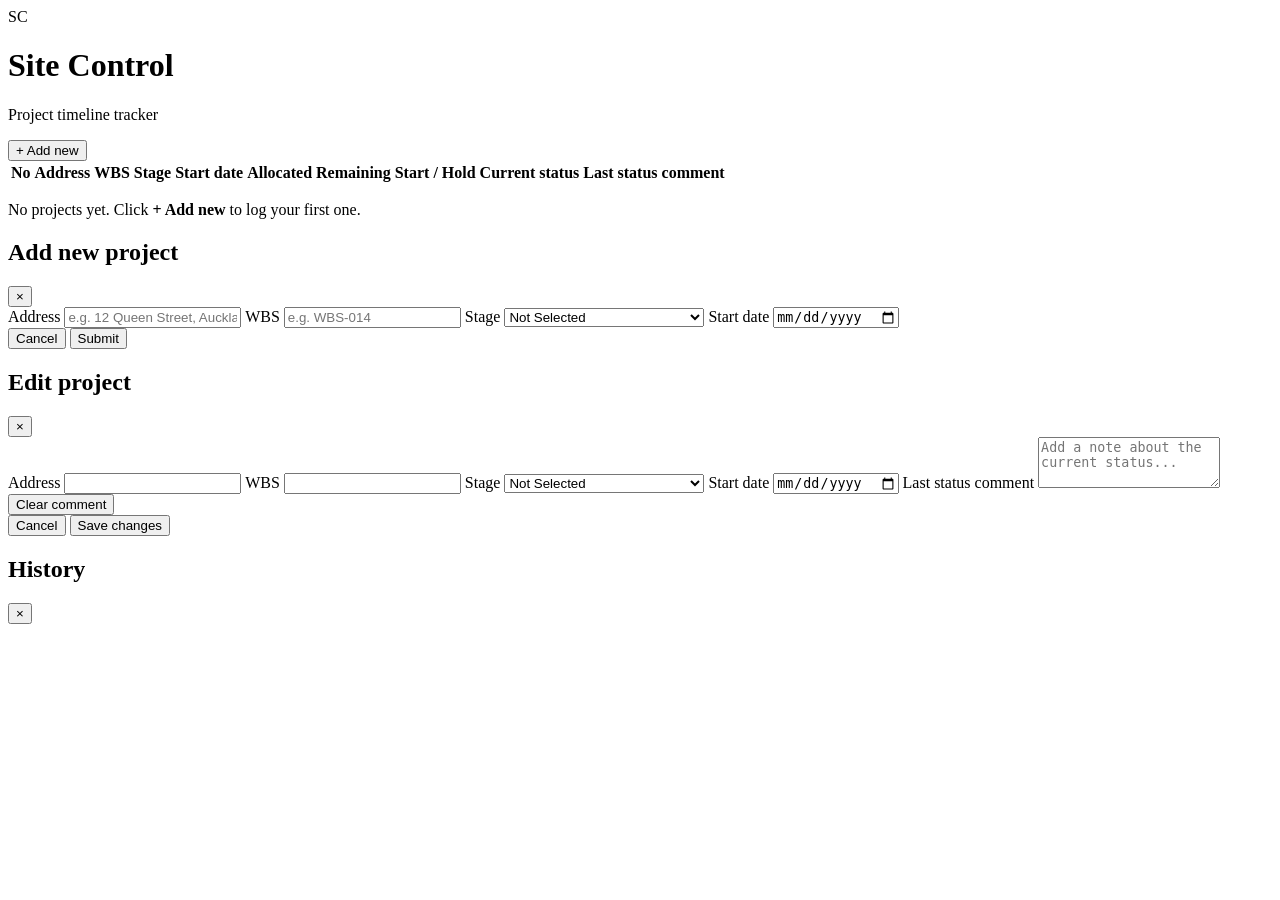
==== public/index.html @ cd992c7f "Create index.html" ====
<!DOCTYPE html>
<html lang="en">
<head>
<meta charset="UTF-8">
<meta name="viewport" content="width=device-width, initial-scale=1.0">
<title>Site Control — Project Timeline Tracker</title>
<link rel="stylesheet" href="style.css">
</head>
<body>

<header class="topbar">
  <div class="topbar-left">
    <span class="topbar-mark">SC</span>
    <div>
      <h1>Site Control</h1>
      <p class="topbar-sub">Project timeline tracker</p>
    </div>
  </div>
  <button id="btnAddNew" class="btn btn-primary">+ Add new</button>
</header>

<main>
  <div class="table-wrap">
    <table id="trackerTable">
      <thead>
        <tr>
          <th class="col-no">No</th>
          <th class="col-address">Address</th>
          <th class="col-wbs">WBS</th>
          <th class="col-stage">Stage</th>
          <th class="col-date">Start date</th>
          <th class="col-alloc">Allocated</th>
          <th class="col-remain">Remaining</th>
          <th class="col-actions">Start / Hold</th>
          <th class="col-status">Current status</th>
          <th class="col-comment">Last status comment</th>
          <th class="col-row-actions"></th>
        </tr>
      </thead>
      <tbody id="rowsBody">
      </tbody>
    </table>
    <p id="emptyState" class="empty-state">No projects yet. Click <strong>+ Add new</strong> to log your first one.</p>
  </div>
</main>

<!-- ===================== ADD NEW MODAL ===================== -->
<div id="modalAdd" class="modal-backdrop">
  <div class="modal">
    <div class="modal-head">
      <h2>Add new project</h2>
      <button class="modal-close" data-close="modalAdd">&times;</button>
    </div>
    <form id="formAdd">
      <label>Address
        <input type="text" id="fAddress" required placeholder="e.g. 12 Queen Street, Auckland">
      </label>
      <label>WBS
        <input type="text" id="fWbs" required placeholder="e.g. WBS-014">
      </label>
      <label>Stage
        <select id="fStage" required>
          <option value="Not Selected">Not Selected</option>
          <option value="Indicative">Indicative — 5 weekdays</option>
          <option value="Detail Design">Detail Design — 20 weekdays</option>
          <option value="Pricing">Pricing — 2 weekdays</option>
          <option value="Handover">Handover — 3 weekdays</option>
          <option value="Redesign">Redesign — 5 weekdays</option>
          <option value="Repricing">Repricing — 2 weekdays</option>
          <option value="ECI">ECI — 10 weekdays</option>
          <option value="Tender">Tender — 10 weekdays</option>
          <option value="Submitted">Submitted</option>
        </select>
      </label>
      <label>Start date
        <input type="date" id="fStartDate" required>
      </label>
      <div class="modal-actions">
        <button type="button" class="btn btn-ghost" data-close="modalAdd">Cancel</button>
        <button type="submit" class="btn btn-primary">Submit</button>
      </div>
    </form>
  </div>
</div>

<!-- ===================== EDIT MODAL ===================== -->
<div id="modalEdit" class="modal-backdrop">
  <div class="modal">
    <div class="modal-head">
      <h2>Edit project</h2>
      <button class="modal-close" data-close="modalEdit">&times;</button>
    </div>
    <form id="formEdit">
      <input type="hidden" id="eId">
      <label>Address
        <input type="text" id="eAddress" required>
      </label>
      <label>WBS
        <input type="text" id="eWbs" required>
      </label>
      <label>Stage
        <select id="eStage" required>
          <option value="Not Selected">Not Selected</option>
          <option value="Indicative">Indicative — 5 weekdays</option>
          <option value="Detail Design">Detail Design — 20 weekdays</option>
          <option value="Pricing">Pricing — 2 weekdays</option>
          <option value="Handover">Handover — 3 weekdays</option>
          <option value="Redesign">Redesign — 5 weekdays</option>
          <option value="Repricing">Repricing — 2 weekdays</option>
          <option value="ECI">ECI — 10 weekdays</option>
          <option value="Tender">Tender — 10 weekdays</option>
          <option value="Submitted">Submitted</option>
        </select>
      </label>
      <label>Start date
        <input type="date" id="eStartDate" required>
      </label>
      <label>Last status comment
        <textarea id="eComment" rows="3" placeholder="Add a note about the current status..."></textarea>
      </label>
      <div class="modal-actions modal-actions-split">
        <button type="button" id="btnClearComment" class="btn btn-danger-ghost">Clear comment</button>
        <div class="modal-actions">
          <button type="button" class="btn btn-ghost" data-close="modalEdit">Cancel</button>
          <button type="submit" class="btn btn-primary">Save changes</button>
        </div>
      </div>
    </form>
  </div>
</div>

<!-- ===================== HISTORY MODAL ===================== -->
<div id="modalHistory" class="modal-backdrop">
  <div class="modal modal-wide">
    <div class="modal-head">
      <h2 id="historyTitle">History</h2>
      <button class="modal-close" data-close="modalHistory">&times;</button>
    </div>
    <div id="historyBody" class="history-body"></div>
  </div>
</div>

<script src="app.js"></script>
</body>
</html>
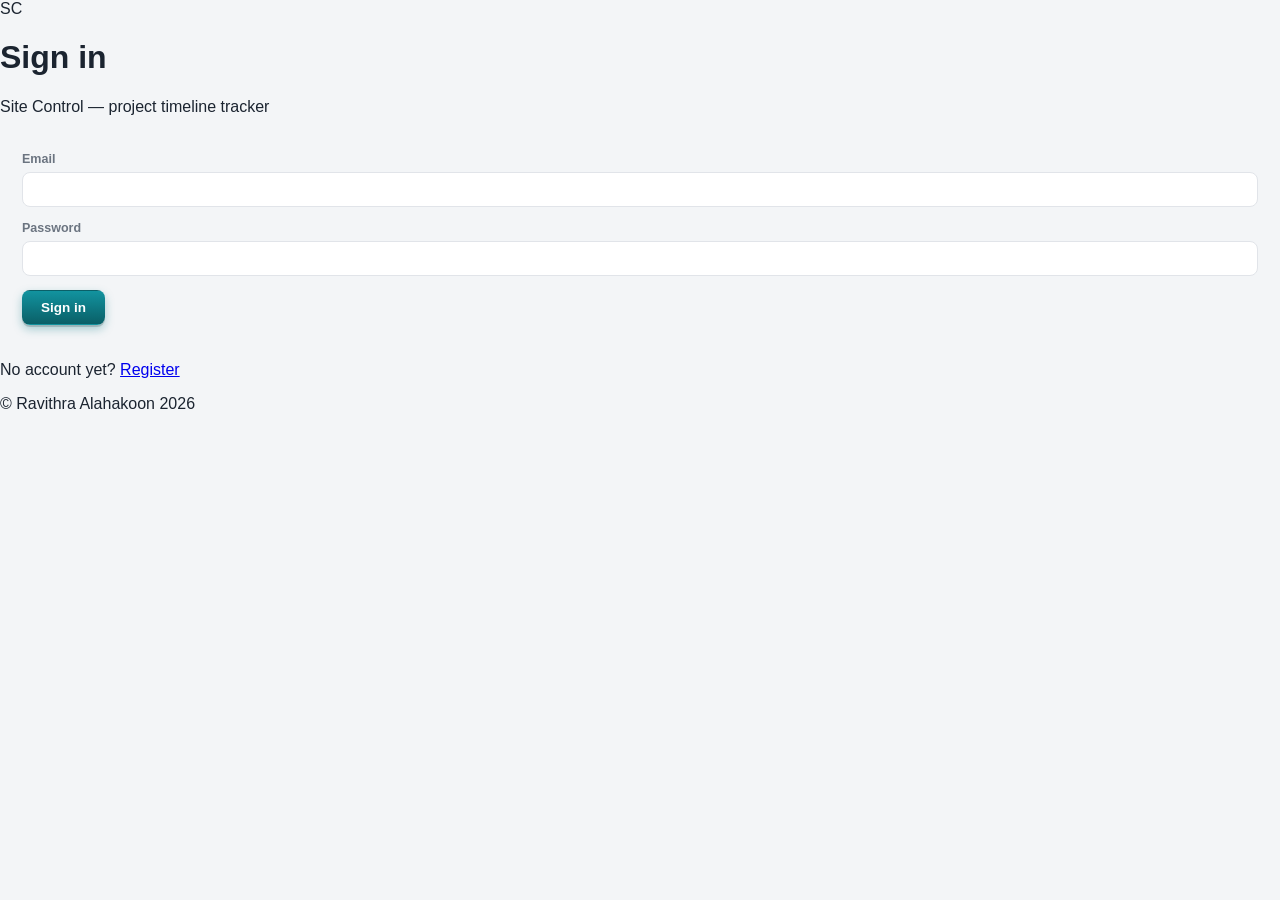
==== commit 069f5213: "Update index.html" ====
--- a/public/index.html
+++ b/public/index.html
@@ -3,21 +3,12 @@
 <head>
 <meta charset="UTF-8">
 <meta name="viewport" content="width=device-width, initial-scale=1.0">
-<title>Site Control — Project Timeline Tracker</title>
+<title>Tracker — Site Control</title>
 <link rel="stylesheet" href="style.css">
 </head>
-<body>
+<body data-page="tracker">
 
-<header class="topbar">
-  <div class="topbar-left">
-    <span class="topbar-mark">SC</span>
-    <div>
-      <h1>Site Control</h1>
-      <p class="topbar-sub">Project timeline tracker</p>
-    </div>
-  </div>
-  <button id="btnAddNew" class="btn btn-primary">+ Add new</button>
-</header>
+<header class="topbar" id="headerRoot"></header>
 
 <main>
   <div class="table-wrap">
@@ -37,12 +28,13 @@
           <th class="col-row-actions"></th>
         </tr>
       </thead>
-      <tbody id="rowsBody">
-      </tbody>
+      <tbody id="rowsBody"></tbody>
     </table>
-    <p id="emptyState" class="empty-state">No projects yet. Click <strong>+ Add new</strong> to log your first one.</p>
+    <p id="emptyState" class="empty-state">No active projects yet. Click <strong>+ Add new</strong> to log your first one.</p>
   </div>
 </main>
+
+<footer id="footerRoot" class="site-footer"></footer>
 
 <!-- ===================== ADD NEW MODAL ===================== -->
 <div id="modalAdd" class="modal-backdrop">
@@ -69,7 +61,6 @@
           <option value="Repricing">Repricing — 2 weekdays</option>
           <option value="ECI">ECI — 10 weekdays</option>
           <option value="Tender">Tender — 10 weekdays</option>
-          <option value="Submitted">Submitted</option>
         </select>
       </label>
       <label>Start date
@@ -109,7 +100,6 @@
           <option value="Repricing">Repricing — 2 weekdays</option>
           <option value="ECI">ECI — 10 weekdays</option>
           <option value="Tender">Tender — 10 weekdays</option>
-          <option value="Submitted">Submitted</option>
         </select>
       </label>
       <label>Start date
@@ -129,6 +119,27 @@
   </div>
 </div>
 
+<!-- ===================== CLOSE MODAL ===================== -->
+<div id="modalClose" class="modal-backdrop">
+  <div class="modal">
+    <div class="modal-head">
+      <h2>Close project</h2>
+      <button class="modal-close" data-close="modalClose">&times;</button>
+    </div>
+    <form id="formClose">
+      <input type="hidden" id="cId">
+      <p class="modal-note">Enter the final project value to close this out. It'll move to the Completed list and stop counting down.</p>
+      <label>Project value ($)
+        <input type="number" id="cValue" min="0" step="0.01" required placeholder="e.g. 45000">
+      </label>
+      <div class="modal-actions">
+        <button type="button" class="btn btn-ghost" data-close="modalClose">Cancel</button>
+        <button type="submit" class="btn btn-primary">Submit &amp; close</button>
+      </div>
+    </form>
+  </div>
+</div>
+
 <!-- ===================== HISTORY MODAL ===================== -->
 <div id="modalHistory" class="modal-backdrop">
   <div class="modal modal-wide">
@@ -140,6 +151,7 @@
   </div>
 </div>
 
-<script src="app.js"></script>
+<script src="common.js"></script>
+<script src="tracker.js"></script>
 </body>
 </html>
--- a/public/style.css
+++ b/public/style.css
@@ -0,0 +1,317 @@
+:root{
+  --navy: #0F1B2D;
+  --navy-2: #16273F;
+  --teal: #0E7C86;
+  --teal-dark: #0A5F67;
+  --bg: #F3F5F7;
+  --card: #FFFFFF;
+  --border: #E1E4E9;
+  --text: #1B2430;
+  --muted: #6B7480;
+  --green: #1E9E5A;
+  --green-dark: #157A45;
+  --red: #D64545;
+  --red-dark: #AC3434;
+  --orange: #F0A202;
+  --danger: #E23D3D;
+  --mono: 'JetBrains Mono', 'SFMono-Regular', Consolas, monospace;
+}
+
+*{box-sizing:border-box;}
+html,body{margin:0;padding:0;}
+body{
+  background:var(--bg);
+  color:var(--text);
+  font-family:'Inter', -apple-system, BlinkMacSystemFont, 'Segoe UI', sans-serif;
+  min-height:100vh;
+}
+
+/* ---------- topbar ---------- */
+.topbar{
+  background:var(--navy);
+  color:#fff;
+  display:flex;
+  align-items:center;
+  justify-content:space-between;
+  padding:16px 28px;
+  position:sticky;
+  top:0;
+  z-index:20;
+  box-shadow:0 2px 10px rgba(0,0,0,.15);
+}
+.topbar-left{display:flex; align-items:center; gap:14px;}
+.topbar-mark{
+  width:38px; height:38px;
+  border-radius:9px;
+  background:linear-gradient(135deg, var(--teal), var(--teal-dark));
+  display:flex; align-items:center; justify-content:center;
+  font-weight:700; font-size:13px; letter-spacing:.5px;
+}
+.topbar h1{margin:0; font-size:18px; font-weight:600;}
+.topbar-sub{margin:0; font-size:12.5px; color:#9FB0C3;}
+
+/* ---------- buttons (general) ---------- */
+.btn{
+  font-family:inherit;
+  font-size:13.5px;
+  font-weight:600;
+  padding:9px 18px;
+  border-radius:8px;
+  border:1px solid transparent;
+  cursor:pointer;
+  transition:transform .06s ease, box-shadow .15s ease, background .15s ease;
+}
+.btn:active{transform:translateY(1px);}
+.btn-primary{
+  background:linear-gradient(180deg, #12939F, var(--teal-dark));
+  color:#fff;
+  box-shadow:0 2px 0 rgba(0,0,0,.15), 0 4px 10px rgba(14,124,134,.35);
+}
+.btn-primary:hover{filter:brightness(1.06);}
+.btn-ghost{
+  background:#fff;
+  color:var(--text);
+  border-color:var(--border);
+}
+.btn-ghost:hover{background:#F7F8FA;}
+.btn-danger-ghost{
+  background:#fff;
+  color:var(--danger);
+  border-color:#F3C6C6;
+}
+.btn-danger-ghost:hover{background:#FFF3F3;}
+
+/* ---------- table ---------- */
+main{padding:24px 28px 60px;}
+.table-wrap{
+  background:var(--card);
+  border:1px solid var(--border);
+  border-radius:12px;
+  overflow-x:auto;
+  box-shadow:0 1px 3px rgba(16,24,40,.04);
+}
+table{border-collapse:collapse; width:100%; min-width:1180px;}
+thead th{
+  text-align:left;
+  font-size:11.5px;
+  font-weight:700;
+  color:var(--muted);
+  letter-spacing:.02em;
+  padding:12px 14px;
+  border-bottom:1px solid var(--border);
+  background:#FAFBFC;
+  white-space:nowrap;
+}
+tbody td{
+  padding:12px 14px;
+  border-bottom:1px solid var(--border);
+  font-size:13.5px;
+  vertical-align:middle;
+}
+tbody tr:last-child td{border-bottom:none;}
+tbody tr:hover{background:#FAFBFD;}
+.col-address{max-width:220px;}
+.col-comment{max-width:220px;}
+.cell-truncate{
+  overflow:hidden; text-overflow:ellipsis; white-space:nowrap; display:block; max-width:220px;
+}
+.mono{font-family:var(--mono); font-variant-numeric:tabular-nums;}
+
+.stage-pill{
+  display:inline-block;
+  padding:3px 10px;
+  border-radius:20px;
+  font-size:11.5px;
+  font-weight:600;
+  background:#EAF1FB;
+  color:#2B5B9E;
+  white-space:nowrap;
+}
+
+/* remaining-time cell colour states */
+.remain-cell{
+  font-family:var(--mono);
+  font-weight:600;
+  font-size:13px;
+  padding:5px 9px;
+  border-radius:6px;
+  display:inline-block;
+  white-space:nowrap;
+}
+.remain-ok{background:transparent; color:var(--text);}
+.remain-warn{background:#FDEBC8; color:#8A5A00;}
+.remain-danger{background:#FBD3D3; color:#8C1F1F;}
+.remain-overdue{background:var(--danger); color:#fff;}
+.remain-na{color:var(--muted);}
+
+/* status text */
+.status-text{font-size:12.5px; font-weight:600;}
+.status-running{color:var(--green-dark);}
+.status-hold{color:var(--red-dark);}
+.status-overdue{color:var(--danger);}
+.status-muted{color:var(--muted);}
+
+/* ---------- start / hold toggle buttons ---------- */
+.action-pair{display:flex; gap:8px;}
+.toggle-btn{
+  width:64px;
+  padding:7px 0;
+  font-size:11.5px;
+  font-weight:700;
+  letter-spacing:.02em;
+  border-radius:7px;
+  cursor:pointer;
+  border:1px solid transparent;
+  transition:transform .06s ease, box-shadow .15s ease, filter .15s ease;
+  text-transform:uppercase;
+}
+.toggle-btn:active{transform:translateY(1px);}
+
+.btn-start{
+  background:#E7F5EC;
+  color:#1E9E5A;
+  border-color:#BFE6CC;
+}
+.btn-start.active{
+  background:linear-gradient(180deg, #27B96A, var(--green-dark));
+  color:#fff;
+  box-shadow:0 2px 0 rgba(0,0,0,.15), 0 0 0 3px rgba(30,158,90,.18);
+}
+.btn-hold{
+  background:#FBEAEA;
+  color:#D64545;
+  border-color:#F3C6C6;
+}
+.btn-hold.active{
+  background:linear-gradient(180deg, #E75454, var(--red-dark));
+  color:#fff;
+  box-shadow:0 2px 0 rgba(0,0,0,.15), 0 0 0 3px rgba(214,69,69,.18);
+}
+
+.row-actions{display:flex; gap:6px; justify-content:flex-end;}
+.icon-btn{
+  width:30px; height:30px;
+  border-radius:7px;
+  border:1px solid var(--border);
+  background:#fff;
+  cursor:pointer;
+  display:flex; align-items:center; justify-content:center;
+  font-size:14px;
+  color:var(--muted);
+  transition:background .15s ease, color .15s ease;
+}
+.icon-btn:hover{background:#F0F2F5; color:var(--text);}
+
+.error-banner{
+  position:fixed;
+  top:0; left:0; right:0;
+  background:var(--danger);
+  color:#fff;
+  text-align:center;
+  font-size:13px;
+  font-weight:600;
+  padding:9px;
+  z-index:200;
+  display:none;
+}
+
+.empty-state{
+  text-align:center;
+  color:var(--muted);
+  padding:40px 20px;
+  font-size:14px;
+}
+
+/* ---------- modals ---------- */
+.modal-backdrop{
+  display:none;
+  position:fixed; inset:0;
+  background:rgba(15,27,45,.45);
+  align-items:center; justify-content:center;
+  z-index:100;
+  padding:20px;
+}
+.modal-backdrop.open{display:flex;}
+.modal{
+  background:#fff;
+  border-radius:14px;
+  width:100%;
+  max-width:440px;
+  max-height:88vh;
+  overflow-y:auto;
+  box-shadow:0 20px 60px rgba(15,27,45,.35);
+}
+.modal-wide{max-width:640px;}
+.modal-head{
+  display:flex; align-items:center; justify-content:space-between;
+  padding:18px 22px;
+  border-bottom:1px solid var(--border);
+  position:sticky; top:0; background:#fff; z-index:2;
+}
+.modal-head h2{margin:0; font-size:16px; font-weight:700;}
+.modal-close{
+  background:none; border:none; font-size:22px; line-height:1;
+  color:var(--muted); cursor:pointer; padding:4px;
+}
+.modal-close:hover{color:var(--text);}
+
+form{padding:20px 22px;}
+form label{
+  display:block;
+  font-size:12.5px;
+  font-weight:600;
+  color:var(--muted);
+  margin-bottom:14px;
+}
+form input, form select, form textarea{
+  display:block;
+  width:100%;
+  margin-top:6px;
+  padding:9px 11px;
+  font-size:13.5px;
+  font-family:inherit;
+  border:1px solid var(--border);
+  border-radius:8px;
+  color:var(--text);
+  background:#fff;
+}
+form input:focus, form select:focus, form textarea:focus{
+  outline:none;
+  border-color:var(--teal);
+  box-shadow:0 0 0 3px rgba(14,124,134,.15);
+}
+.modal-actions{
+  display:flex; justify-content:flex-end; gap:10px; margin-top:6px;
+}
+.modal-actions-split{
+  justify-content:space-between;
+  align-items:center;
+}
+
+/* ---------- history modal ---------- */
+.history-body{padding:20px 22px;}
+.history-empty{color:var(--muted); font-size:13.5px; text-align:center; padding:30px 0;}
+.history-item{
+  display:flex; gap:12px;
+  padding:10px 0;
+  border-bottom:1px solid #F0F1F3;
+}
+.history-item:last-child{border-bottom:none;}
+.history-dot{
+  width:10px; height:10px; border-radius:50%;
+  margin-top:4px; flex-shrink:0;
+}
+.dot-start{background:var(--green);}
+.dot-hold{background:var(--red);}
+.dot-comment{background:#7C9CDB;}
+.dot-clear{background:#B7BDC6;}
+.dot-created{background:var(--teal);}
+.history-content{flex:1;}
+.history-type{font-size:12.5px; font-weight:700;}
+.history-time{font-size:11.5px; color:var(--muted); font-family:var(--mono);}
+.history-detail{font-size:12.5px; color:var(--text); margin-top:2px;}
+
+@media (max-width: 720px){
+  .topbar{padding:14px 16px;}
+  main{padding:16px;}
+}
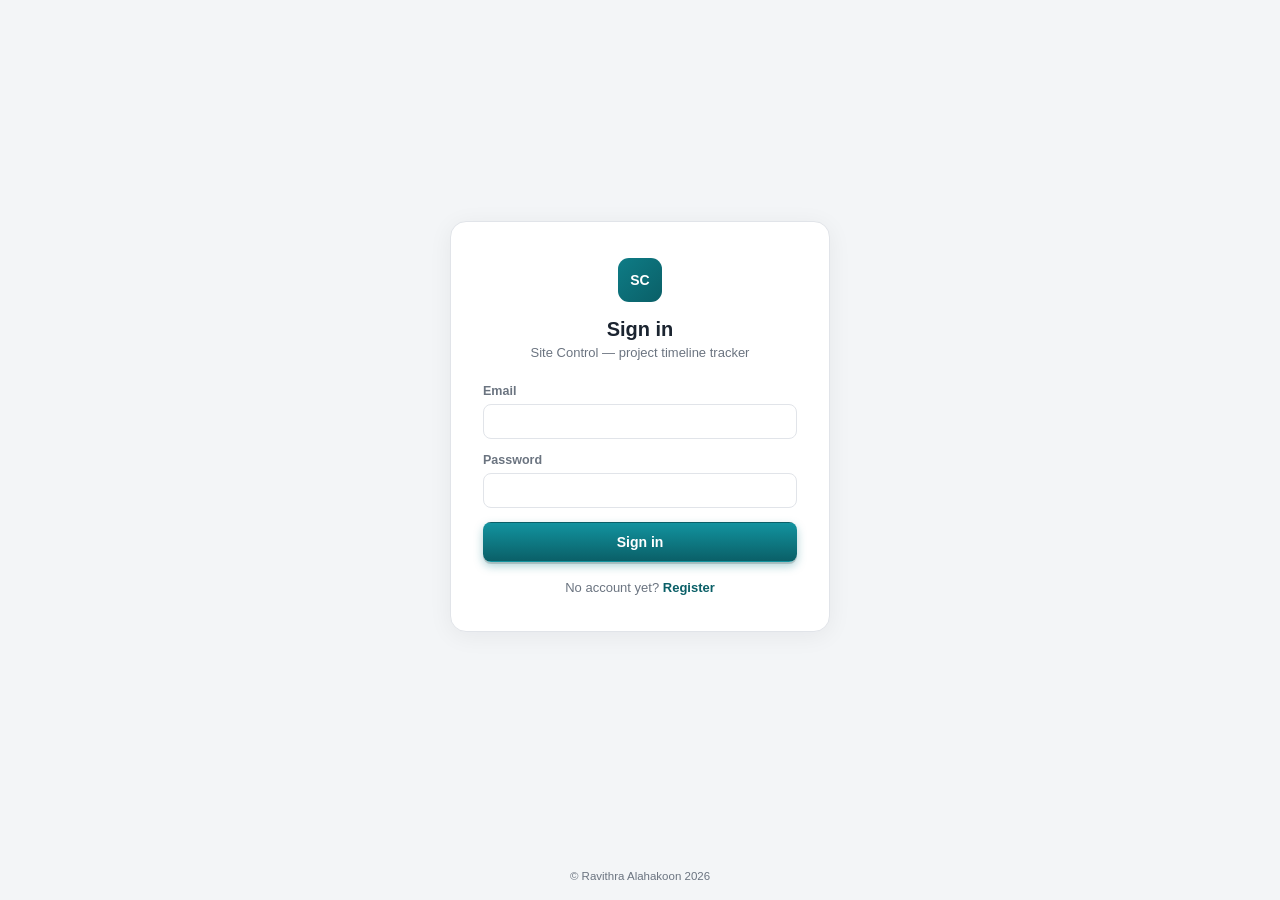
==== commit 8265a95e: "Update index.html" ====
--- a/public/index.html
+++ b/public/index.html
@@ -151,6 +151,19 @@
   </div>
 </div>
 
+<!-- ===================== REMINDER POPUP ===================== -->
+<div id="modalReminder" class="modal-backdrop reminder-backdrop">
+  <div class="reminder-modal">
+    <button class="reminder-close" id="reminderClose" title="Close">&times;</button>
+    <div class="reminder-icon">⏰</div>
+    <h2 class="reminder-title">Reminder</h2>
+    <p class="reminder-body">
+      <strong id="reminderAddress"></strong> is getting close to its deadline.<br>
+      <span id="reminderTime"></span> remaining to meet the KPI — please prioritize and action.
+    </p>
+  </div>
+</div>
+
 <script src="common.js"></script>
 <script src="tracker.js"></script>
 </body>
--- a/public/style.css
+++ b/public/style.css
@@ -24,6 +24,8 @@
   color:var(--text);
   font-family:'Inter', -apple-system, BlinkMacSystemFont, 'Segoe UI', sans-serif;
   min-height:100vh;
+  display:flex;
+  flex-direction:column;
 }
 
 /* ---------- topbar ---------- */
@@ -33,22 +35,45 @@
   display:flex;
   align-items:center;
   justify-content:space-between;
-  padding:16px 28px;
+  gap:20px;
+  padding:14px 28px;
   position:sticky;
   top:0;
   z-index:20;
   box-shadow:0 2px 10px rgba(0,0,0,.15);
-}
-.topbar-left{display:flex; align-items:center; gap:14px;}
+  flex-wrap:wrap;
+}
+.topbar-left{display:flex; align-items:center; gap:12px;}
 .topbar-mark{
-  width:38px; height:38px;
+  width:36px; height:36px;
   border-radius:9px;
   background:linear-gradient(135deg, var(--teal), var(--teal-dark));
   display:flex; align-items:center; justify-content:center;
   font-weight:700; font-size:13px; letter-spacing:.5px;
-}
-.topbar h1{margin:0; font-size:18px; font-weight:600;}
-.topbar-sub{margin:0; font-size:12.5px; color:#9FB0C3;}
+  flex-shrink:0;
+}
+.profile-block{display:flex; flex-direction:column; line-height:1.25;}
+.profile-email{font-size:12.5px; color:#DCE6F0; font-weight:600;}
+.link-btn{
+  background:none; border:none; padding:0;
+  font-size:11.5px; color:#9FB0C3; cursor:pointer; text-align:left;
+}
+.link-btn:hover{color:#fff; text-decoration:underline;}
+
+.topnav{display:flex; gap:6px;}
+.topnav-link{
+  color:#B9C6D6;
+  text-decoration:none;
+  font-size:13.5px;
+  font-weight:600;
+  padding:8px 14px;
+  border-radius:7px;
+  transition:background .15s ease, color .15s ease;
+}
+.topnav-link:hover{background:rgba(255,255,255,.08); color:#fff;}
+.topnav-link.active{background:rgba(14,124,134,.35); color:#fff;}
+
+.topbar-right{display:flex; align-items:center;}
 
 /* ---------- buttons (general) ---------- */
 .btn{
@@ -68,6 +93,7 @@
   box-shadow:0 2px 0 rgba(0,0,0,.15), 0 4px 10px rgba(14,124,134,.35);
 }
 .btn-primary:hover{filter:brightness(1.06);}
+.btn-block{width:100%; padding:11px 18px; font-size:14px;}
 .btn-ghost{
   background:#fff;
   color:var(--text);
@@ -81,8 +107,8 @@
 }
 .btn-danger-ghost:hover{background:#FFF3F3;}
 
-/* ---------- table ---------- */
-main{padding:24px 28px 60px;}
+/* ---------- main / table ---------- */
+main{padding:24px 28px 40px; flex:1;}
 .table-wrap{
   background:var(--card);
   border:1px solid var(--border);
@@ -128,6 +154,12 @@
   white-space:nowrap;
 }
 
+@keyframes rowFlash{
+  0%{background:#D8F3E2;}
+  100%{background:transparent;}
+}
+.row-flash td{animation:rowFlash 2.2s ease;}
+
 /* remaining-time cell colour states */
 .remain-cell{
   font-family:var(--mono);
@@ -144,7 +176,6 @@
 .remain-overdue{background:var(--danger); color:#fff;}
 .remain-na{color:var(--muted);}
 
-/* status text */
 .status-text{font-size:12.5px; font-weight:600;}
 .status-running{color:var(--green-dark);}
 .status-hold{color:var(--red-dark);}
@@ -166,22 +197,13 @@
   text-transform:uppercase;
 }
 .toggle-btn:active{transform:translateY(1px);}
-
-.btn-start{
-  background:#E7F5EC;
-  color:#1E9E5A;
-  border-color:#BFE6CC;
-}
+.btn-start{background:#E7F5EC; color:#1E9E5A; border-color:#BFE6CC;}
 .btn-start.active{
   background:linear-gradient(180deg, #27B96A, var(--green-dark));
   color:#fff;
   box-shadow:0 2px 0 rgba(0,0,0,.15), 0 0 0 3px rgba(30,158,90,.18);
 }
-.btn-hold{
-  background:#FBEAEA;
-  color:#D64545;
-  border-color:#F3C6C6;
-}
+.btn-hold{background:#FBEAEA; color:#D64545; border-color:#F3C6C6;}
 .btn-hold.active{
   background:linear-gradient(180deg, #E75454, var(--red-dark));
   color:#fff;
@@ -199,108 +221,71 @@
   font-size:14px;
   color:var(--muted);
   transition:background .15s ease, color .15s ease;
+  flex-shrink:0;
 }
 .icon-btn:hover{background:#F0F2F5; color:var(--text);}
-
-.error-banner{
-  position:fixed;
-  top:0; left:0; right:0;
-  background:var(--danger);
-  color:#fff;
-  text-align:center;
-  font-size:13px;
-  font-weight:600;
-  padding:9px;
-  z-index:200;
-  display:none;
-}
-
-.empty-state{
-  text-align:center;
-  color:var(--muted);
-  padding:40px 20px;
-  font-size:14px;
-}
+.icon-btn-close:hover{background:#E7F5EC; color:var(--green-dark); border-color:#BFE6CC;}
+.icon-btn-danger:hover{background:#FBEAEA; color:var(--danger); border-color:#F3C6C6;}
+
+.empty-state{text-align:center; color:var(--muted); padding:40px 20px; font-size:14px;}
+
+/* ---------- Completed page ---------- */
+.col-value{white-space:nowrap;}
+.row-on-time td{background:#EAF7EF;}
+.row-late td{background:#FCEAEA;}
+.badge{
+  display:inline-block; padding:3px 10px; border-radius:20px;
+  font-size:11.5px; font-weight:700;
+}
+.badge-good{background:#CDEFDA; color:#157A45;}
+.badge-bad{background:#F7CFCF; color:#8C1F1F;}
+.value-cell{display:flex; align-items:center; gap:8px; white-space:nowrap;}
+.value-display{font-family:var(--mono); font-weight:600;}
+.value-input{
+  width:110px; padding:5px 8px; border:1px solid var(--teal); border-radius:6px;
+  font-family:var(--mono); font-size:13px;
+}
+.value-save-btn:hover{background:#E7F5EC; color:var(--green-dark);}
+.value-cancel-btn:hover{background:#FBEAEA; color:var(--danger);}
 
 /* ---------- modals ---------- */
 .modal-backdrop{
-  display:none;
-  position:fixed; inset:0;
-  background:rgba(15,27,45,.45);
-  align-items:center; justify-content:center;
-  z-index:100;
-  padding:20px;
+  display:none; position:fixed; inset:0; background:rgba(15,27,45,.45);
+  align-items:center; justify-content:center; z-index:100; padding:20px;
 }
 .modal-backdrop.open{display:flex;}
 .modal{
-  background:#fff;
-  border-radius:14px;
-  width:100%;
-  max-width:440px;
-  max-height:88vh;
-  overflow-y:auto;
-  box-shadow:0 20px 60px rgba(15,27,45,.35);
+  background:#fff; border-radius:14px; width:100%; max-width:440px;
+  max-height:88vh; overflow-y:auto; box-shadow:0 20px 60px rgba(15,27,45,.35);
 }
 .modal-wide{max-width:640px;}
 .modal-head{
   display:flex; align-items:center; justify-content:space-between;
-  padding:18px 22px;
-  border-bottom:1px solid var(--border);
+  padding:18px 22px; border-bottom:1px solid var(--border);
   position:sticky; top:0; background:#fff; z-index:2;
 }
 .modal-head h2{margin:0; font-size:16px; font-weight:700;}
-.modal-close{
-  background:none; border:none; font-size:22px; line-height:1;
-  color:var(--muted); cursor:pointer; padding:4px;
-}
+.modal-close{background:none; border:none; font-size:22px; line-height:1; color:var(--muted); cursor:pointer; padding:4px;}
 .modal-close:hover{color:var(--text);}
+.modal-note{font-size:13px; color:var(--muted); margin:0 0 16px;}
 
 form{padding:20px 22px;}
-form label{
-  display:block;
-  font-size:12.5px;
-  font-weight:600;
-  color:var(--muted);
-  margin-bottom:14px;
-}
+form label{display:block; font-size:12.5px; font-weight:600; color:var(--muted); margin-bottom:14px;}
 form input, form select, form textarea{
-  display:block;
-  width:100%;
-  margin-top:6px;
-  padding:9px 11px;
-  font-size:13.5px;
-  font-family:inherit;
-  border:1px solid var(--border);
-  border-radius:8px;
-  color:var(--text);
-  background:#fff;
+  display:block; width:100%; margin-top:6px; padding:9px 11px; font-size:13.5px;
+  font-family:inherit; border:1px solid var(--border); border-radius:8px; color:var(--text); background:#fff;
 }
 form input:focus, form select:focus, form textarea:focus{
-  outline:none;
-  border-color:var(--teal);
-  box-shadow:0 0 0 3px rgba(14,124,134,.15);
-}
-.modal-actions{
-  display:flex; justify-content:flex-end; gap:10px; margin-top:6px;
-}
-.modal-actions-split{
-  justify-content:space-between;
-  align-items:center;
-}
-
-/* ---------- history modal ---------- */
+  outline:none; border-color:var(--teal); box-shadow:0 0 0 3px rgba(14,124,134,.15);
+}
+.modal-actions{display:flex; justify-content:flex-end; gap:10px; margin-top:6px;}
+.modal-actions-split{justify-content:space-between; align-items:center;}
+
 .history-body{padding:20px 22px;}
 .history-empty{color:var(--muted); font-size:13.5px; text-align:center; padding:30px 0;}
-.history-item{
-  display:flex; gap:12px;
-  padding:10px 0;
-  border-bottom:1px solid #F0F1F3;
-}
+.history-item{display:flex; gap:12px; padding:10px 0; border-bottom:1px solid #F0F1F3;}
 .history-item:last-child{border-bottom:none;}
-.history-dot{
-  width:10px; height:10px; border-radius:50%;
-  margin-top:4px; flex-shrink:0;
-}
+.history-dot{width:10px; height:10px; border-radius:50%; margin-top:4px; flex-shrink:0;}
 .dot-start{background:var(--green);}
 .dot-hold{background:var(--red);}
 .dot-comment{background:#7C9CDB;}
@@ -311,7 +296,101 @@
 .history-time{font-size:11.5px; color:var(--muted); font-family:var(--mono);}
 .history-detail{font-size:12.5px; color:var(--text); margin-top:2px;}
 
+/* ---------- auth pages ---------- */
+.auth-body{align-items:center; justify-content:center;}
+.auth-wrap{flex:1; display:flex; align-items:center; justify-content:center; padding:24px; width:100%;}
+.auth-card{
+  background:#fff; border:1px solid var(--border); border-radius:16px;
+  padding:36px 32px; width:100%; max-width:380px; text-align:center;
+  box-shadow:0 4px 24px rgba(16,24,40,.06);
+}
+.auth-mark{
+  width:44px; height:44px; margin:0 auto 16px; border-radius:11px;
+  background:linear-gradient(135deg, var(--teal), var(--teal-dark));
+  color:#fff; display:flex; align-items:center; justify-content:center;
+  font-weight:700; font-size:14px;
+}
+.auth-card h1{margin:0 0 4px; font-size:20px;}
+.auth-sub{margin:0 0 24px; font-size:13px; color:var(--muted);}
+.auth-card form{padding:0; text-align:left;}
+.auth-error{
+  background:#FBEAEA; color:#8C1F1F; font-size:12.5px; padding:10px 12px;
+  border-radius:8px; margin-bottom:16px; text-align:left;
+}
+.auth-switch{margin:18px 0 0; font-size:13px; color:var(--muted);}
+.auth-switch a{color:var(--teal-dark); font-weight:600; text-decoration:none;}
+.auth-switch a:hover{text-decoration:underline;}
+
+/* ---------- footer ---------- */
+.site-footer{
+  text-align:center; padding:18px 20px; color:var(--muted); font-size:11.5px;
+}
+.site-footer p{margin:0;}
+
+/* ---------- error banner ---------- */
+.error-banner{
+  position:fixed; top:0; left:0; right:0; background:var(--danger); color:#fff;
+  text-align:center; font-size:13px; font-weight:600; padding:9px; z-index:200; display:none;
+}
+
+/* ---------- analytics page ---------- */
+.analytics-main{max-width:960px; margin:0 auto; padding:32px 24px 40px;}
+.analytics-controls{
+  display:flex; align-items:center; justify-content:space-between; flex-wrap:wrap; gap:16px; margin-bottom:28px;
+}
+.segmented{
+  display:inline-flex; background:#fff; border:1px solid var(--border); border-radius:9px; padding:3px;
+}
+.segmented-btn{
+  border:none; background:none; padding:7px 16px; font-size:13px; font-weight:600;
+  color:var(--muted); border-radius:7px; cursor:pointer; transition:background .15s ease, color .15s ease;
+}
+.segmented-btn.active{background:var(--navy); color:#fff;}
+.period-nav{display:flex; align-items:center; gap:10px;}
+.period-label{font-size:14px; font-weight:700; min-width:140px; text-align:center;}
+
+.analytics-headline{
+  display:grid; grid-template-columns:1.3fr 1fr 1fr; gap:18px; margin-bottom:28px;
+}
+.headline-card{
+  background:#fff; border:1px solid var(--border); border-radius:14px;
+  padding:24px; text-align:center; box-shadow:0 1px 3px rgba(16,24,40,.04);
+}
+.headline-label{margin:0 0 10px; font-size:12px; font-weight:700; color:var(--muted); text-transform:uppercase; letter-spacing:.03em;}
+.headline-number{
+  margin:0; font-size:36px; font-weight:800; font-family:var(--mono); color:var(--navy); font-variant-numeric:tabular-nums;
+}
+.ring-wrap{position:relative; width:120px; height:120px; margin:0 auto;}
+.ring-svg{width:120px; height:120px; transform:rotate(-90deg);}
+.ring-bg{fill:none; stroke:#EDEFF2; stroke-width:10;}
+.ring-fg{fill:none; stroke:var(--teal); stroke-width:10; stroke-linecap:round;}
+.ring-number{
+  position:absolute; inset:0; display:flex; align-items:center; justify-content:center;
+  font-size:24px; font-weight:800; font-family:var(--mono); color:var(--navy);
+}
+
+.chart-card{
+  background:#fff; border:1px solid var(--border); border-radius:14px; padding:24px;
+  box-shadow:0 1px 3px rgba(16,24,40,.04);
+}
+.chart-title{margin:0 0 20px; font-size:13px; font-weight:700; color:var(--muted); text-transform:uppercase; letter-spacing:.03em;}
+.bar-chart{
+  display:flex; align-items:flex-end; gap:14px; height:220px; padding-top:20px;
+}
+.bar-col{flex:1; display:flex; flex-direction:column; align-items:center; height:100%; justify-content:flex-end;}
+.bar-value{font-size:10.5px; font-weight:700; color:var(--navy); margin-bottom:4px; font-family:var(--mono); white-space:nowrap;}
+.bar-track{
+  width:100%; max-width:38px; flex:1; display:flex; align-items:flex-end;
+  background:#F3F5F7; border-radius:6px 6px 0 0; overflow:hidden;
+}
+.bar-fill{
+  width:100%; background:linear-gradient(180deg, #12939F, var(--teal-dark));
+  border-radius:6px 6px 0 0; transition:height 0.8s cubic-bezier(.22,.68,0,1.01);
+}
+.bar-label{margin-top:8px; font-size:10.5px; color:var(--muted); font-weight:600; white-space:nowrap;}
+
 @media (max-width: 720px){
-  .topbar{padding:14px 16px;}
+  .topbar{padding:12px 16px;}
   main{padding:16px;}
-}
+  .analytics-headline{grid-template-columns:1fr;}
+}
